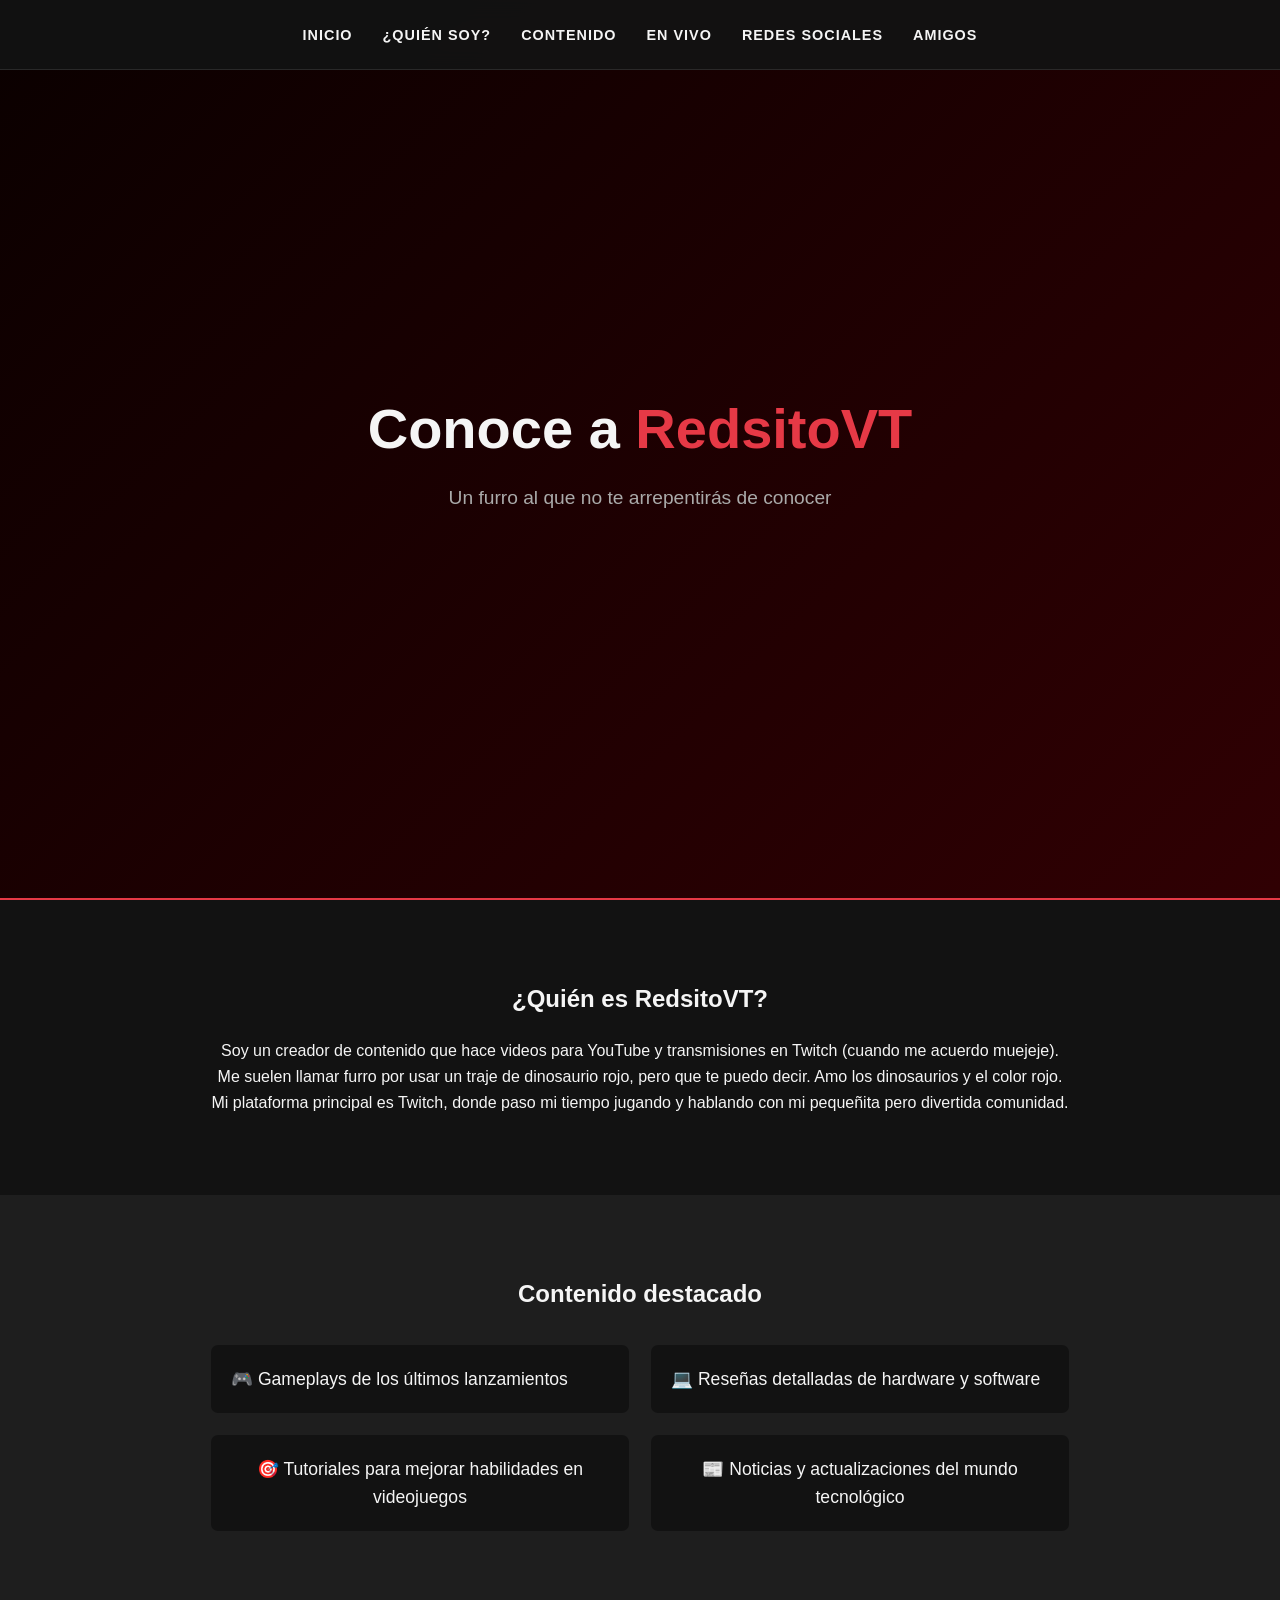
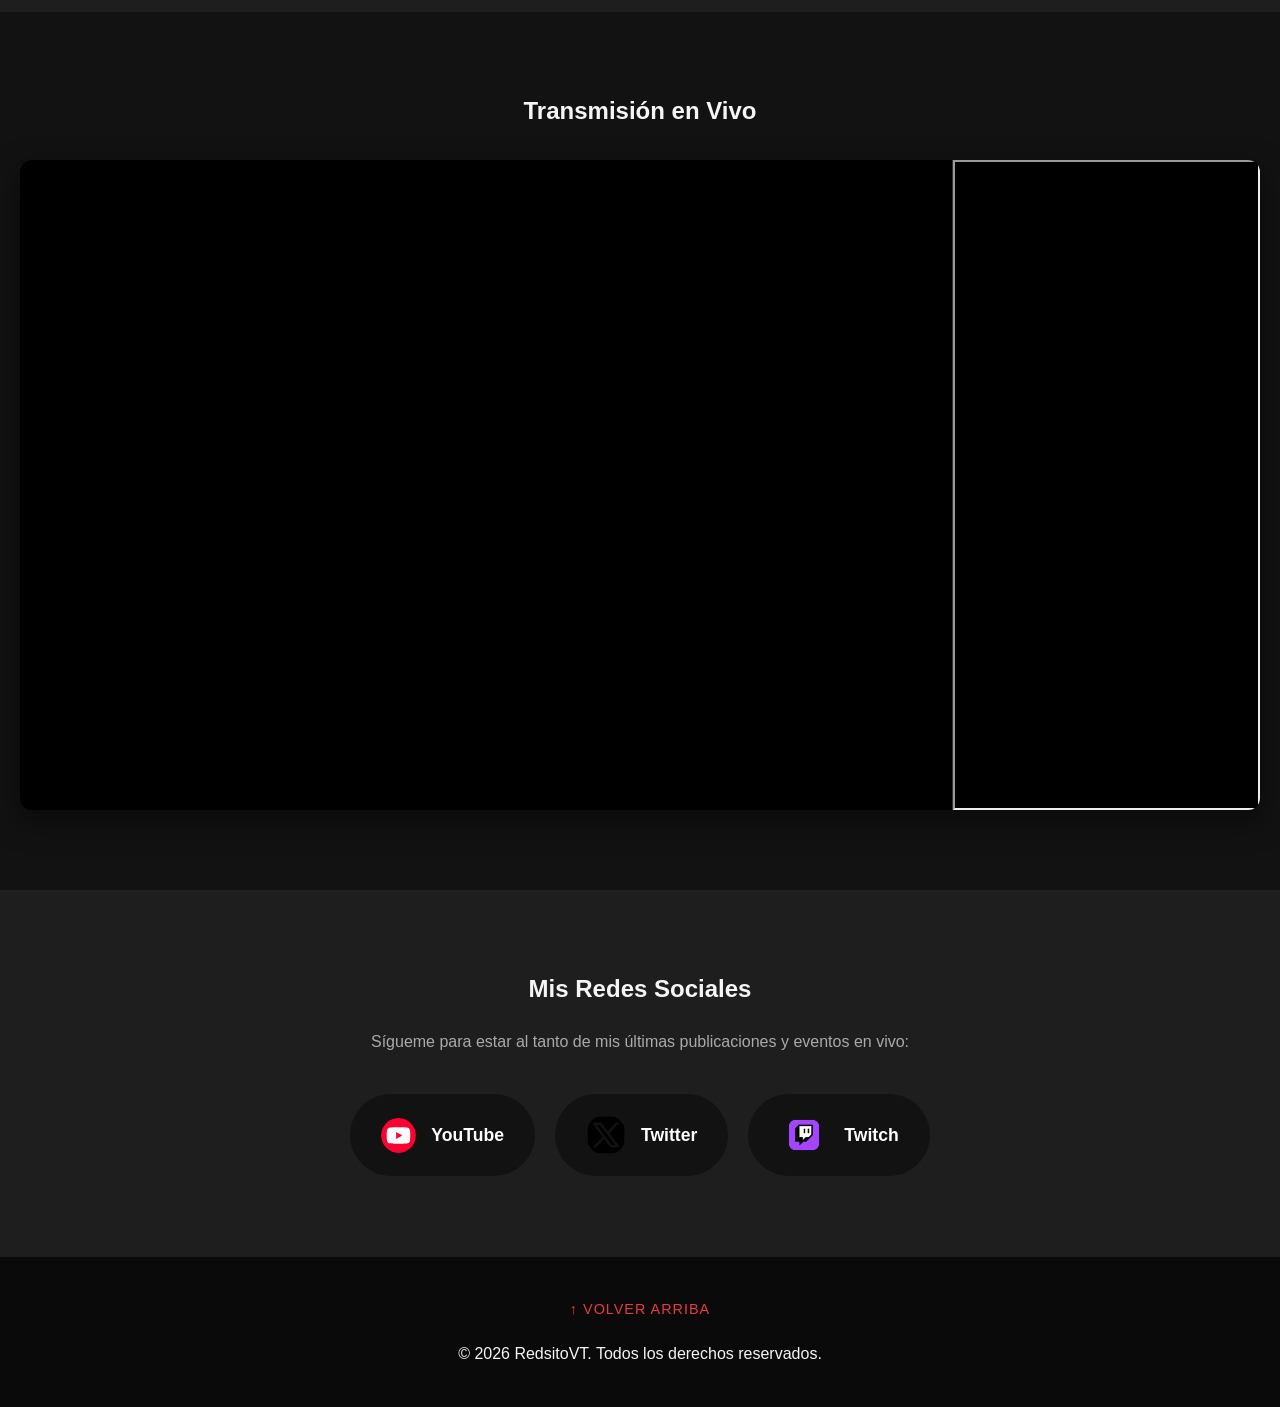
==== index.html @ fd1d737a "Add files via upload" ====
<!DOCTYPE html>
<html lang="es">
<head>
    <meta charset="UTF-8">
    <meta name="viewport" content="width=device-width, initial-scale=1">
    <link rel="icon" href="assets/logo.png" type="image/png">
    <link rel="shortcut icon" href="assets/logo.png" type="image/png">
    <title>RedsitoVT</title>
    <link rel="stylesheet" href="styles/styles.css">
</head>
<body>

    <div id="hover-zone"></div>

    <nav id="navbar">
        <ul>
            <li><a href="#home">Inicio</a></li>
            <li><a href="#main-info">¿Quién soy?</a></li>
            <li><a href="#info">Contenido</a></li>
            <li><a href="#twitch-live">En Vivo</a></li>
            <li><a href="#rrss">Redes Sociales</a></li>
            <li><a href="friends.html">Amigos</a></li>
        </ul>
    </nav>

    <header id="home" class="hero">
        <h1>Conoce a <span>RedsitoVT</span></h1>
        <p>Un furro al que no te arrepentirás de conocer</p>
    </header>

    <main>
        <section id="main-info" class="container">
            <h2>¿Quién es RedsitoVT?</h2>
            <p>Soy un creador de contenido que hace videos para YouTube y transmisiones en Twitch (cuando me acuerdo muejeje).</p>
            <p>Me suelen llamar furro por usar un traje de dinosaurio rojo, pero que te puedo decir. Amo los dinosaurios y el color rojo.</p>
            <p>Mi plataforma principal es Twitch, donde paso mi tiempo jugando y hablando con mi pequeñita pero divertida comunidad.</p>
        </section>

        <section id="info" class="container dark-bg">
            <h2>Contenido destacado</h2>
            <ul class="features-list">
                <li>🎮 Gameplays de los últimos lanzamientos</li>
                <li>💻 Reseñas detalladas de hardware y software</li>
                <li>🎯 Tutoriales para mejorar habilidades en videojuegos</li>
                <li>📰 Noticias y actualizaciones del mundo tecnológico</li>
            </ul>
        </section>

        <section id="twitch-live" class="container">
            <h2>Transmisión en Vivo</h2>
            <div class="twitch-wrapper">
                <div class="video-container">
                    <iframe
                        src="https://player.twitch.tv/?channel=redsitovt&parent=redsitocum.github.io"
                        frameborder="0"
                        allowfullscreen="true"
                        scrolling="no"
                        height="100%"
                        width="100%">
                    </iframe>
                </div>
                
                <div class="chat-container">
                    <iframe 
                        src="https://www.twitch.tv/embed/redsitovt/chat?parent=redsitocum.github.io&darkpopout"
                        height="100%"
                        width="100%">
                    </iframe>
                </div>
            </div>
        </section>

        <section id="rrss" class="container dark-bg">
            <h2>Mis Redes Sociales</h2>
            <p class="subtitle">Sígueme para estar al tanto de mis últimas publicaciones y eventos en vivo:</p>
            
            <div class="social-grid">
                <a target="_blank" href="https://www.youtube.com/@RedsitoVT" class="social-card youtube">
                    <img src="assets/yt_round_icon.svg" alt="YouTube" width="35" height="35">
                    <span>YouTube</span>
                </a>
                <a target="_blank" href="https://twitter.com/Redsitoo_" class="social-card twitter">
                    <img src="assets/x_logo.svg" alt="Twitter" width="40" height="40">
                    <span>Twitter</span>
                </a>
                <a target="_blank" href="https://www.twitch.tv/RedsitoVT" class="social-card twitch">
                    <img src="assets/twitch_logo.png" alt="Twitch" width="50" height="50">
                    <span>Twitch</span>
                </a>
            </div>
        </section>
    </main>

    <footer>
        <a href="#home" class="back-to-top">↑ Volver arriba</a>
        <p>© 2026 RedsitoVT. Todos los derechos reservados.</p>
    </footer>

    <script>
        const navbar = document.getElementById('navbar');
        
        // Detectar cuando haces scroll hacia abajo o arriba
        window.addEventListener('scroll', () => {
            if (window.scrollY === 0) {
                navbar.style.top = '0'; // Mostrar si estás arriba del todo
            } else {
                navbar.style.top = '-80px'; // Ocultar al bajar
            }
        });

        // Detectar el movimiento del cursor
        window.addEventListener('mousemove', (e) => {
            if (e.clientY <= 90) {
                navbar.style.top = '0'; // Mostrar si el cursor sube
            } else {
                if (window.scrollY > 0) {
                    navbar.style.top = '-80px'; // Ocultar si el cursor baja (y no estás arriba)
                }
            }
        });
    </script>
</body>
</html>
---- styles/styles.css ----
/* --- Variables de Color --- */
:root {
    --bg-color: #121212;
    --bg-secondary: #1e1e1e;
    --text-color: #f5f5f5;
    --text-muted: #aaaaaa;
    --accent-red: #e63946;
    --accent-twitch: #9146FF;
    --accent-twitter: #1DA1F2;
    --accent-youtube: #FF0000;
}

/* --- Estilos Generales --- */
* {
    margin: 0;
    padding: 0;
    box-sizing: border-box;
}

body {
    font-family: 'Segoe UI', Roboto, Helvetica, Arial, sans-serif;
    background-color: var(--bg-color);
    color: var(--text-color);
    line-height: 1.6;
    scroll-behavior: smooth; 
}

h1, h2, h3 {
    margin-bottom: 20px;
    font-weight: 700;
}

a {
    text-decoration: none;
    color: var(--accent-red);
    transition: color 0.3s;
}

a:hover {
    color: #ff5c6a;
}

/* --- Barra de Navegación (Auto-hide) --- */
#hover-zone {
    position: fixed;
    top: 0;
    left: 0;
    width: 100%;
    height: 50px;
    z-index: 999;
}

#navbar {
    position: fixed;
    top: 0; 
    left: 0;
    width: 100%;
    height: 70px;
    background-color: rgba(18, 18, 18, 0.95);
    backdrop-filter: blur(10px);
    display: flex;
    justify-content: center;
    align-items: center;
    transition: top 0.4s cubic-bezier(0.25, 0.8, 0.25, 1);
    z-index: 1000;
    border-bottom: 1px solid rgba(255, 255, 255, 0.1);
}

#navbar ul {
    list-style: none;
    display: flex;
    gap: 30px;
    /* Animación de entrada para el menú */
    opacity: 0;
    animation: fadeInUp 0.8s ease-out 0.6s forwards;
}

#navbar a {
    color: var(--text-color);
    font-weight: 600;
    text-transform: uppercase;
    font-size: 0.9rem;
    letter-spacing: 1px;
}

#navbar a:hover {
    color: var(--accent-red);
}

/* --- Secciones y Contenedores --- */
.container {
    padding: 80px 20px;
    max-width: 900px;
    margin: 0 auto;
    text-align: center;
}

.dark-bg {
    background-color: var(--bg-secondary);
    box-shadow: 0 0 0 100vmax var(--bg-secondary);
    clip-path: inset(0 -100vmax);
}

/* --- Hero (Inicio) --- */
.hero {
    height: 100vh;
    display: flex;
    flex-direction: column;
    justify-content: center;
    align-items: center;
    text-align: center;
    
    background: linear-gradient(135deg, #0a0000, #3d0004, #1a0000, #5c0006);
    background-size: 400% 400%; 
    animation: fuegoAnimado 12s ease infinite; 
    
    border-bottom: 2px solid var(--accent-red);
}

@keyframes fuegoAnimado {
    0% { background-position: 0% 50%; }
    50% { background-position: 100% 50%; }
    100% { background-position: 0% 50%; }
}

.hero h1 {
    font-size: 3.5rem;
    margin-bottom: 10px;
    /* Animación de entrada para el título */
    animation: fadeInUp 1s ease-out forwards;
}

.hero h1 span {
    color: var(--accent-red);
    display: inline-block;
    text-shadow: none; 
    transition: transform 0.3s ease, text-shadow 0.3s ease, color 0.3s ease;
}

.hero h1 span:hover {
    transform: scale(1.08) translateY(-3px);
    color: #ff5c6a;
    text-shadow: 0 0 15px rgba(255, 92, 106, 0.8), 
                 0 0 30px rgba(255, 92, 106, 0.6), 
                 0 0 45px rgba(255, 92, 106, 0.4);
    cursor: default;
}

.hero p {
    font-size: 1.2rem;
    color: var(--text-muted);
    /* Animación de entrada para el subtítulo */
    opacity: 0; 
    animation: fadeInUp 1s ease-out 0.3s forwards;
}

/* --- Contenido Destacado (Lista) --- */
.features-list {
    list-style: none;
    display: grid;
    grid-template-columns: repeat(auto-fit, minmax(300px, 1fr));
    gap: 20px;
    margin-top: 30px;
}

.features-list li {
    background-color: var(--bg-color);
    padding: 20px;
    border-radius: 8px;
    border: 1px solid rgba(255,255,255,0.05);
    font-size: 1.1rem;
    display: flex;
    align-items: center;
    gap: 10px;
}

/* --- Twitch Embed (Video + Chat) --- */
.twitch-wrapper {
    display: flex;
    flex-direction: row;
    gap: 10px;
    width: 100%;
    height: 650px; 
    margin-top: 30px;
    background-color: #000;
    border-radius: 12px;
    overflow: hidden;
    box-shadow: 0 10px 30px rgba(0,0,0,0.5);
}

.video-container {
    flex: 3; 
    height: 100%;
    position: relative;
}

.video-container iframe {
    position: absolute;
    top: 0;
    left: 0;
    width: 100%;
    height: 100%;
}

.chat-container {
    flex: 1; 
    height: 100%;
    border-left: 1px solid #333;
}

@media (max-width: 768px) {
    .twitch-wrapper {
        flex-direction: column;
        height: 800px; 
    }
    
    .video-container {
        flex: none;
        height: 300px; 
    }
    
    .chat-container {
        flex: 1;
        border-left: none;
        border-top: 1px solid #333;
    }
}

/* --- Redes Sociales (Grid) --- */
.subtitle {
    color: var(--text-muted);
    margin-bottom: 40px;
}

.social-grid {
    display: flex;
    justify-content: center;
    gap: 20px;
    flex-wrap: wrap;
}

.social-card {
    display: flex;
    align-items: center;
    gap: 15px;
    background-color: var(--bg-color);
    padding: 15px 30px;
    border-radius: 50px;
    font-weight: bold;
    font-size: 1.1rem;
    color: white;
    transition: transform 0.2s, box-shadow 0.2s;
    border: 1px solid transparent;
}

.social-card img {
    border-radius: 50%;
    object-fit: contain; 
}

.social-card:hover {
    transform: translateY(-5px);
}

.youtube:hover {
    border-color: var(--accent-youtube);
    box-shadow: 0 5px 20px rgba(255, 0, 0, 0.2);
}

.twitter:hover {
    border-color: var(--accent-twitter);
    box-shadow: 0 5px 20px rgba(29, 161, 242, 0.2);
}

.twitch:hover {
    border-color: var(--accent-twitch);
    box-shadow: 0 5px 20px rgba(145, 70, 255, 0.2);
}

/* --- Footer --- */
footer {
    text-align: center;
    padding: 40px 20px;
    background-color: #0a0a0a;
}

.back-to-top {
    display: inline-block;
    margin-bottom: 20px;
    font-size: 0.9rem;
    text-transform: uppercase;
    letter-spacing: 1px;
}

/* --- Ajuste de tamaño exclusivo para la sección de Twitch --- */
#twitch-live {
    max-width: 1300px; 
}

/* --- Animación de Aparición Gradual --- */
@keyframes fadeInUp {
    from {
        opacity: 0;
        transform: translateY(20px); 
    }
    to {
        opacity: 1;
        transform: translateY(0); 
    }
}
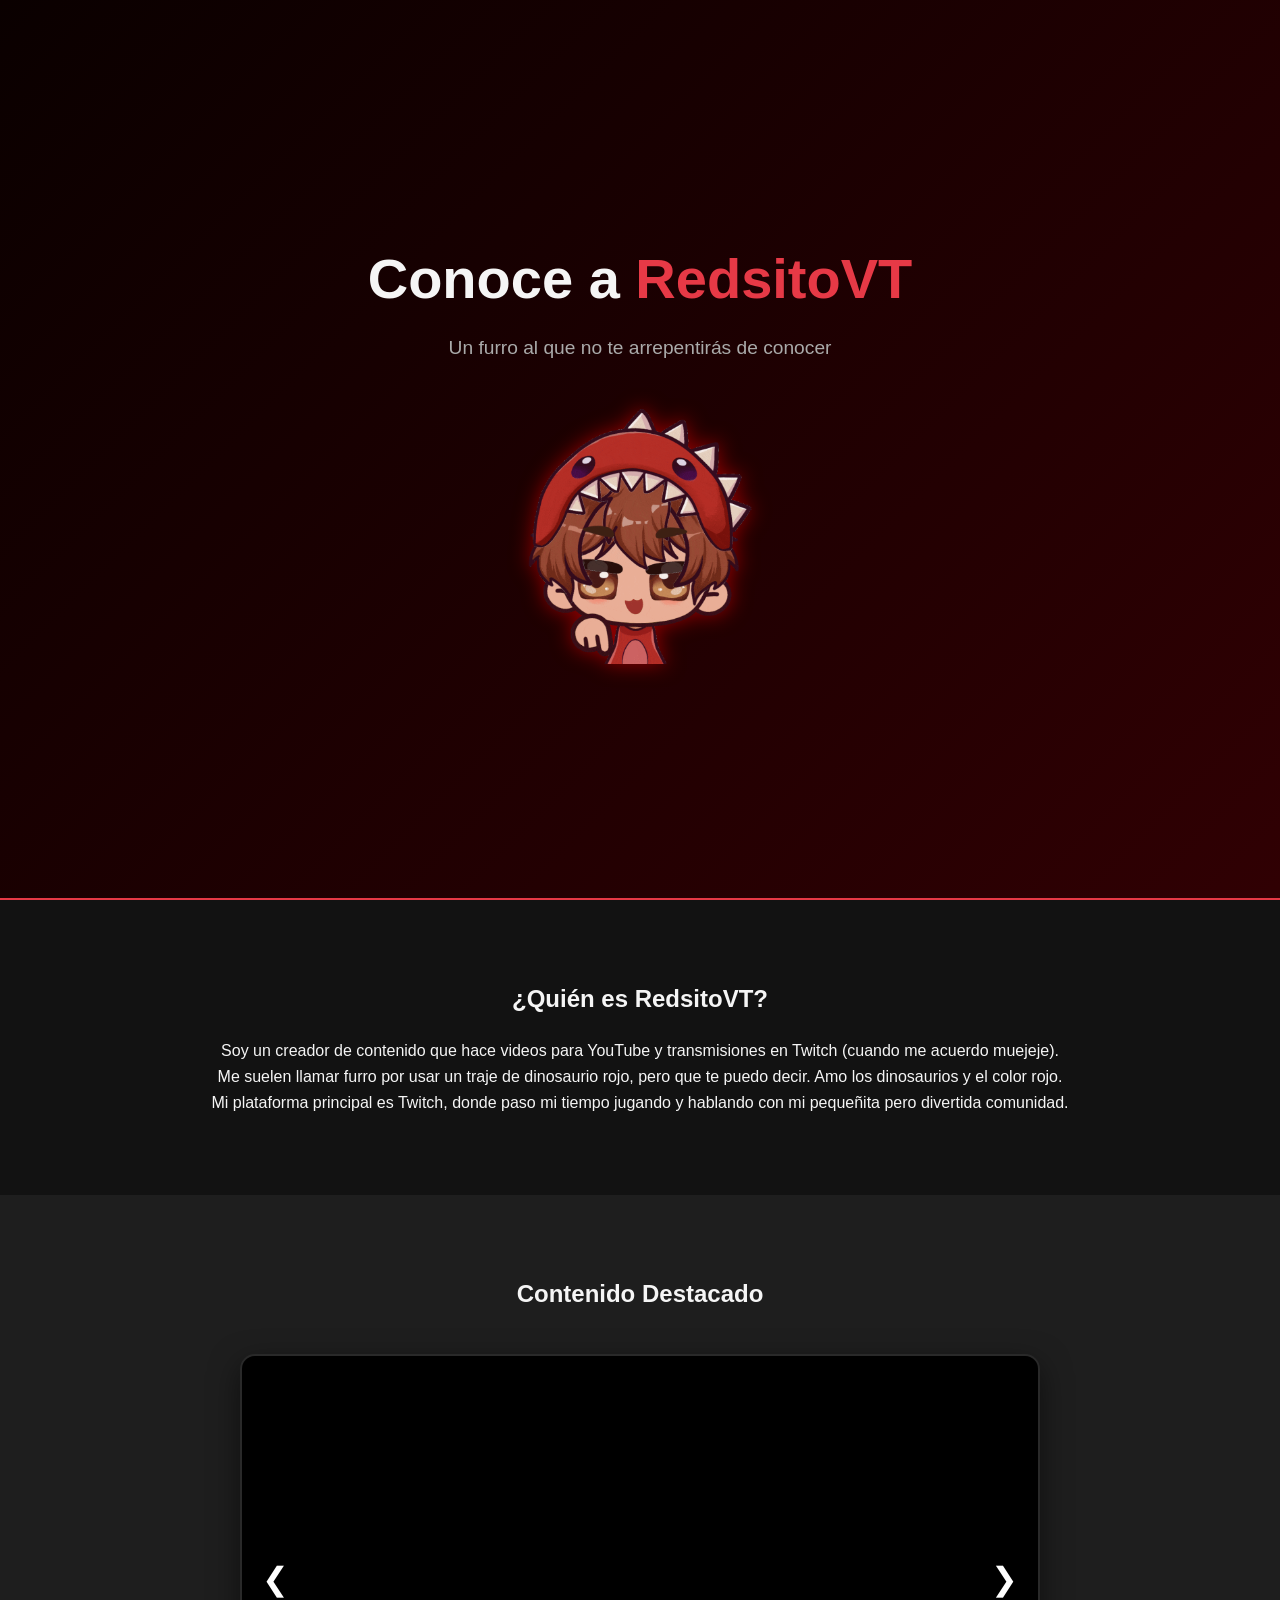
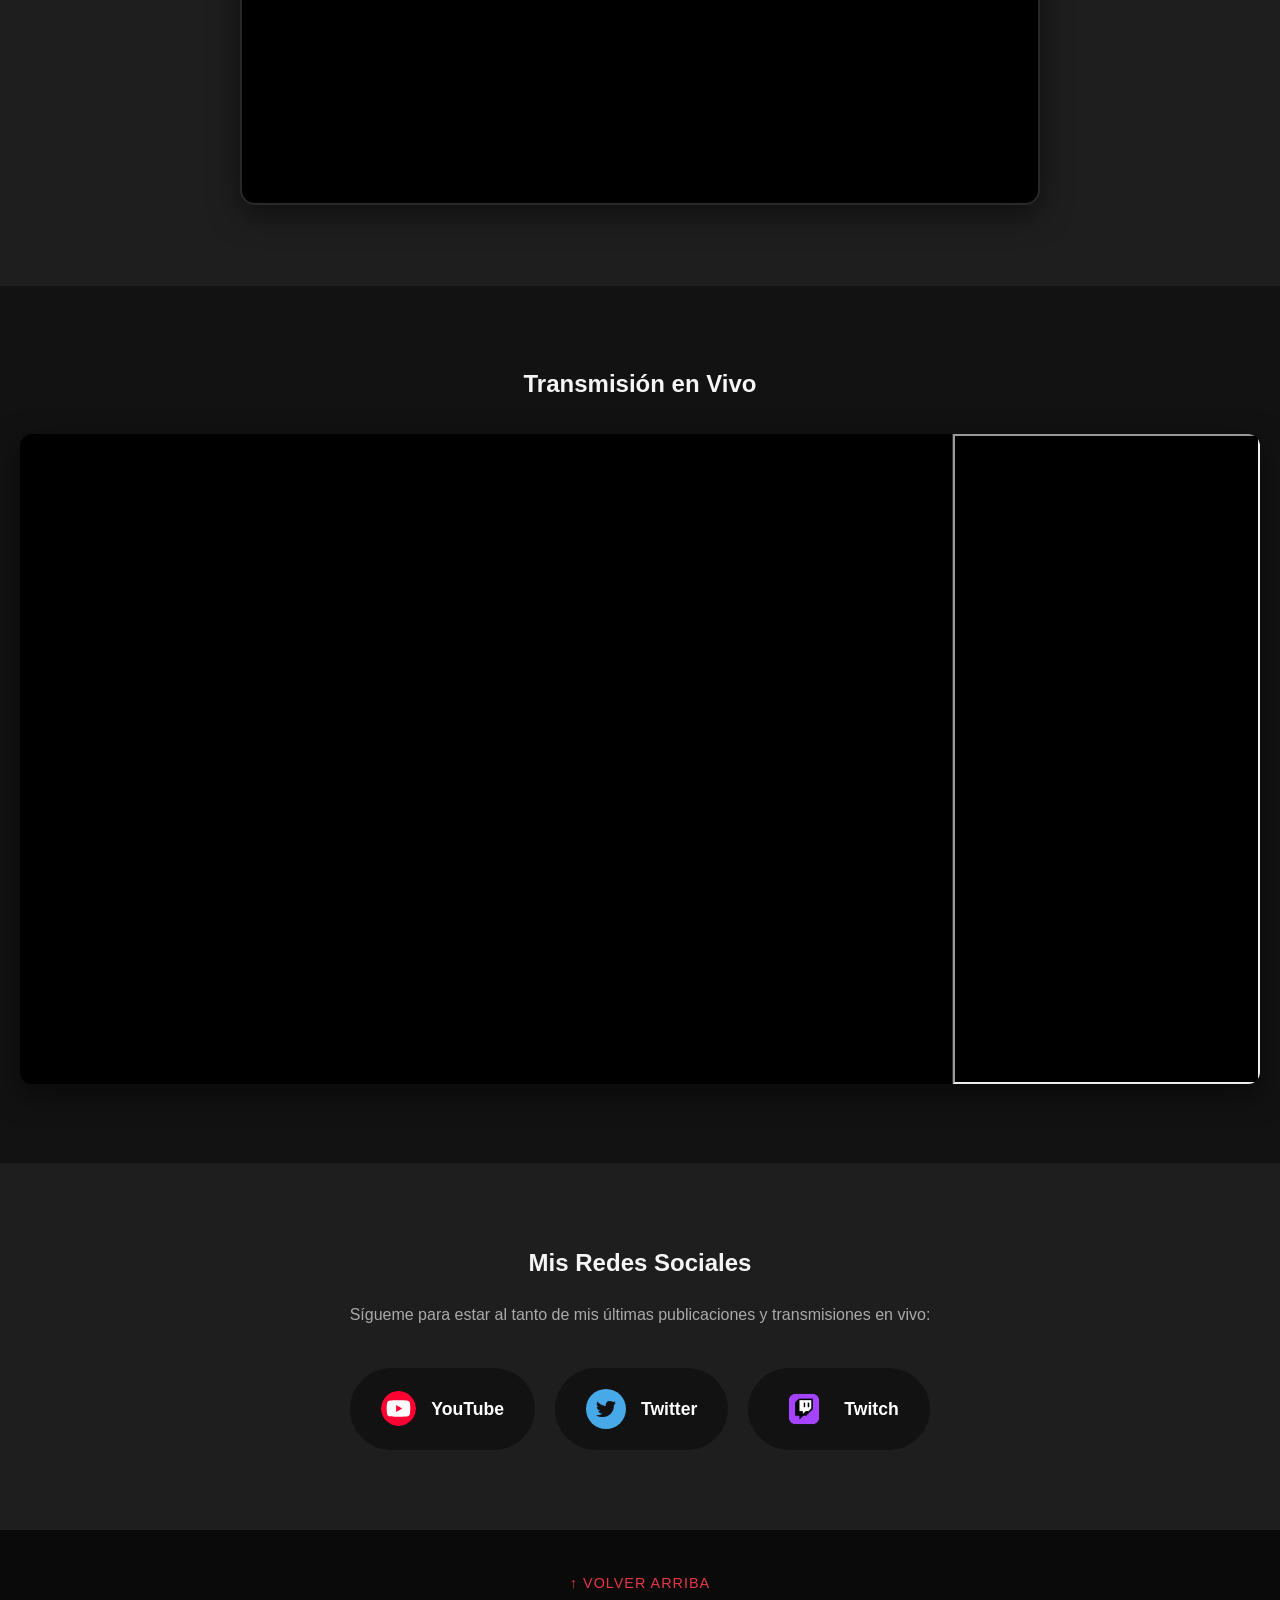
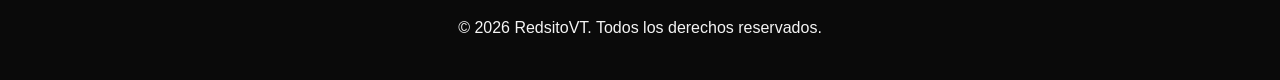
==== commit df6ef0e0: "File update New features for featured content Mobile optimizations Visual improvements :D" ====
--- a/index.html
+++ b/index.html
@@ -13,7 +13,13 @@
     <div id="hover-zone"></div>
 
     <nav id="navbar">
-        <ul>
+        <div class="menu-toggle" id="mobile-menu">
+            <span class="bar"></span>
+            <span class="bar"></span>
+            <span class="bar"></span>
+        </div>
+        
+        <ul id="nav-list">
             <li><a href="#home">Inicio</a></li>
             <li><a href="#main-info">¿Quién soy?</a></li>
             <li><a href="#info">Contenido</a></li>
@@ -23,10 +29,11 @@
         </ul>
     </nav>
 
-    <header id="home" class="hero">
-        <h1>Conoce a <span>RedsitoVT</span></h1>
-        <p>Un furro al que no te arrepentirás de conocer</p>
-    </header>
+        <header id="home" class="hero">
+            <h1>Conoce a <span>RedsitoVT</span></h1>
+            <p>Un furro al que no te arrepentirás de conocer</p>
+            <img src="assets/gifs/point.gif" alt="Redsito apuntando" class="hero-gif">
+        </header>
 
     <main>
         <section id="main-info" class="container">
@@ -37,13 +44,40 @@
         </section>
 
         <section id="info" class="container dark-bg">
-            <h2>Contenido destacado</h2>
-            <ul class="features-list">
-                <li>🎮 Gameplays de los últimos lanzamientos</li>
-                <li>💻 Reseñas detalladas de hardware y software</li>
-                <li>🎯 Tutoriales para mejorar habilidades en videojuegos</li>
-                <li>📰 Noticias y actualizaciones del mundo tecnológico</li>
-            </ul>
+            <h2>Contenido Destacado</h2>
+            
+            <div class="slider-container">
+                <div class="slider-wrapper" id="slider-wrapper">
+                    
+                    <div class="slide">
+                        <div class="video-responsive">
+                            <iframe 
+                                src="https://www.youtube.com/embed/eTCRbX870ks?si=nshpr6THcg6N7Ueg&amp" 
+                                title="YouTube video player" 
+                                frameborder="0" 
+                                allow="accelerometer; autoplay; clipboard-write; encrypted-media; gyroscope; picture-in-picture; web-share" 
+                                allowfullscreen loading="lazy">
+                            </iframe>
+                        </div>
+                    </div>
+
+                    <div class="slide">
+                        <div class="video-responsive">
+                            <iframe 
+                                src="https://www.youtube.com/embed/lk-QDHTgvAA?si=2K_L40CB_Q0vxAA_" 
+                                title="YouTube video player" 
+                                frameborder="0" 
+                                allow="accelerometer; autoplay; clipboard-write; encrypted-media; gyroscope; picture-in-picture; web-share" 
+                                allowfullscreen loading="lazy">
+                            </iframe>
+                        </div>
+                    </div>
+
+                </div>
+
+                <button class="slider-btn prev" id="prev-btn">&#10094;</button>
+                <button class="slider-btn next" id="next-btn">&#10095;</button>
+            </div>
         </section>
 
         <section id="twitch-live" class="container">
@@ -56,7 +90,8 @@
                         allowfullscreen="true"
                         scrolling="no"
                         height="100%"
-                        width="100%">
+                        width="100%"
+                        loading="lazy">
                     </iframe>
                 </div>
                 
@@ -64,7 +99,8 @@
                     <iframe 
                         src="https://www.twitch.tv/embed/redsitovt/chat?parent=redsitocum.github.io&darkpopout"
                         height="100%"
-                        width="100%">
+                        width="100%"
+                        loading="lazy">
                     </iframe>
                 </div>
             </div>
@@ -72,19 +108,19 @@
 
         <section id="rrss" class="container dark-bg">
             <h2>Mis Redes Sociales</h2>
-            <p class="subtitle">Sígueme para estar al tanto de mis últimas publicaciones y eventos en vivo:</p>
+            <p class="subtitle">Sígueme para estar al tanto de mis últimas publicaciones y transmisiones en vivo:</p>
             
             <div class="social-grid">
                 <a target="_blank" href="https://www.youtube.com/@RedsitoVT" class="social-card youtube">
-                    <img src="assets/yt_round_icon.svg" alt="YouTube" width="35" height="35">
+                    <img src="assets/yt_round_icon.svg" alt="YouTube" width="35" height="35" loading="lazy">
                     <span>YouTube</span>
                 </a>
                 <a target="_blank" href="https://twitter.com/Redsitoo_" class="social-card twitter">
-                    <img src="assets/x_logo.svg" alt="Twitter" width="40" height="40">
+                    <img src="assets/twitter_icon.png" alt="Twitter" width="40" height="40" loading="lazy">
                     <span>Twitter</span>
                 </a>
                 <a target="_blank" href="https://www.twitch.tv/RedsitoVT" class="social-card twitch">
-                    <img src="assets/twitch_logo.png" alt="Twitch" width="50" height="50">
+                    <img src="assets/twitch_logo.png" alt="Twitch" width="50" height="50" loading="lazy">
                     <span>Twitch</span>
                 </a>
             </div>
@@ -98,25 +134,69 @@
 
     <script>
         const navbar = document.getElementById('navbar');
-        
-        // Detectar cuando haces scroll hacia abajo o arriba
+        const mobileMenu = document.getElementById('mobile-menu');
+        const navList = document.getElementById('nav-list');
+        const navLinks = navList.querySelectorAll('a');
+
+        mobileMenu.addEventListener('click', () => {
+            mobileMenu.classList.toggle('is-active');
+            navList.classList.toggle('active');
+        });
+
+        navLinks.forEach(link => {
+            link.addEventListener('click', () => {
+                mobileMenu.classList.remove('is-active');
+                navList.classList.remove('active');
+            });
+        });
+
         window.addEventListener('scroll', () => {
-            if (window.scrollY === 0) {
-                navbar.style.top = '0'; // Mostrar si estás arriba del todo
-            } else {
-                navbar.style.top = '-80px'; // Ocultar al bajar
-            }
-        });
-
-        // Detectar el movimiento del cursor
-        window.addEventListener('mousemove', (e) => {
-            if (e.clientY <= 90) {
-                navbar.style.top = '0'; // Mostrar si el cursor sube
-            } else {
-                if (window.scrollY > 0) {
-                    navbar.style.top = '-80px'; // Ocultar si el cursor baja (y no estás arriba)
+            if (window.innerWidth > 768) {
+                if (window.scrollY === 0) {
+                    navbar.style.top = '0';
+                } else {
+                    navbar.style.top = '-80px';
                 }
             }
+        });
+
+        window.addEventListener('mousemove', (e) => {
+            if (window.innerWidth > 768) {
+                if (e.clientY <= 90) {
+                    navbar.style.top = '0';
+                } else {
+                    if (window.scrollY > 0) {
+                        navbar.style.top = '-80px';
+                    }
+                }
+            }
+        });
+
+        // Slider
+        const wrapper = document.getElementById('slider-wrapper');
+        const slides = document.querySelectorAll('.slide');
+        const prevBtn = document.getElementById('prev-btn');
+        const nextBtn = document.getElementById('next-btn');
+
+        let currentIndex = 0;
+        const totalSlides = slides.length;
+
+        function updateSlider() {
+            //desplazar el wrapper horizontalmente según el índice actual
+            const percentage = -currentIndex * 100;
+            wrapper.style.transform = `translateX(${percentage}%)`;
+        }
+
+        nextBtn.addEventListener('click', () => {
+            //avanzar o volver al inicio si es el último
+            currentIndex = (currentIndex + 1) % totalSlides;
+            updateSlider();
+        });
+
+        prevBtn.addEventListener('click', () => {
+            //retroceder o ir al final si es el primero
+            currentIndex = (currentIndex - 1 + totalSlides) % totalSlides;
+            updateSlider();
         });
     </script>
 </body>
--- a/styles/styles.css
+++ b/styles/styles.css
@@ -1,4 +1,3 @@
-/* --- Variables de Color --- */
 :root {
     --bg-color: #121212;
     --bg-secondary: #1e1e1e;
@@ -10,11 +9,14 @@
     --accent-youtube: #FF0000;
 }
 
-/* --- Estilos Generales --- */
 * {
     margin: 0;
     padding: 0;
     box-sizing: border-box;
+}
+
+html {
+    scroll-behavior: smooth; 
 }
 
 body {
@@ -22,7 +24,6 @@
     background-color: var(--bg-color);
     color: var(--text-color);
     line-height: 1.6;
-    scroll-behavior: smooth; 
 }
 
 h1, h2, h3 {
@@ -40,7 +41,6 @@
     color: #ff5c6a;
 }
 
-/* --- Barra de Navegación (Auto-hide) --- */
 #hover-zone {
     position: fixed;
     top: 0;
@@ -70,7 +70,6 @@
     list-style: none;
     display: flex;
     gap: 30px;
-    /* Animación de entrada para el menú */
     opacity: 0;
     animation: fadeInUp 0.8s ease-out 0.6s forwards;
 }
@@ -87,7 +86,19 @@
     color: var(--accent-red);
 }
 
-/* --- Secciones y Contenedores --- */
+.menu-toggle {
+    display: none;
+}
+
+.bar {
+    display: block;
+    width: 25px;
+    height: 3px;
+    margin: 5px auto;
+    transition: all 0.3s ease-in-out;
+    background-color: white;
+}
+
 .container {
     padding: 80px 20px;
     max-width: 900px;
@@ -101,7 +112,7 @@
     clip-path: inset(0 -100vmax);
 }
 
-/* --- Hero (Inicio) --- */
+/* --- Hero y Estilos del GIF --- */
 .hero {
     height: 100vh;
     display: flex;
@@ -117,6 +128,14 @@
     border-bottom: 2px solid var(--accent-red);
 }
 
+.hero-gif {
+    max-width: 270px; 
+    height: auto;
+    margin-top: 30px;
+    filter: drop-shadow(0 0 10px rgba(255, 0, 0, 0.5));
+}
+
+
 @keyframes fuegoAnimado {
     0% { background-position: 0% 50%; }
     50% { background-position: 100% 50%; }
@@ -126,7 +145,6 @@
 .hero h1 {
     font-size: 3.5rem;
     margin-bottom: 10px;
-    /* Animación de entrada para el título */
     animation: fadeInUp 1s ease-out forwards;
 }
 
@@ -149,32 +167,85 @@
 .hero p {
     font-size: 1.2rem;
     color: var(--text-muted);
-    /* Animación de entrada para el subtítulo */
     opacity: 0; 
     animation: fadeInUp 1s ease-out 0.3s forwards;
 }
 
-/* --- Contenido Destacado (Lista) --- */
-.features-list {
-    list-style: none;
-    display: grid;
-    grid-template-columns: repeat(auto-fit, minmax(300px, 1fr));
-    gap: 20px;
-    margin-top: 30px;
-}
-
-.features-list li {
-    background-color: var(--bg-color);
-    padding: 20px;
-    border-radius: 8px;
-    border: 1px solid rgba(255,255,255,0.05);
-    font-size: 1.1rem;
-    display: flex;
-    align-items: center;
-    gap: 10px;
-}
-
-/* --- Twitch Embed (Video + Chat) --- */
+/*Estilos del Slider*/
+.slider-container {
+    position: relative;
+    max-width: 800px;
+    margin: 40px auto 0;
+    overflow: hidden;
+    border-radius: 15px;
+    border: 2px solid rgba(255, 255, 255, 0.05);
+    box-shadow: 0 10px 30px rgba(0,0,0,0.5);
+    transition: transform 0.3s ease, box-shadow 0.3s ease, border-color 0.3s ease;
+}
+
+.slider-container:hover {
+    transform: scale(1.03);
+    border-color: var(--accent-red);
+    box-shadow: 0 15px 40px rgba(230, 57, 70, 0.3);
+}
+
+.slider-wrapper {
+    display: flex;
+    width: 100%;
+    transition: transform 0.5s ease-out; /* Animación de deslizamiento */
+}
+
+.slide {
+    flex: 0 0 100%; /* Cada video ocupa el 100% del ancho del contenedor */
+    width: 100%;
+    background-color: #000;
+}
+
+/* Ingeniería para mantener proporción 16:9 de YouTube/Twitch */
+.video-responsive {
+    position: relative;
+    padding-bottom: 56.25%; /* 16:9 aspect ratio */
+    height: 0;
+    overflow: hidden;
+}
+
+.video-responsive iframe {
+    position: absolute;
+    top: 0;
+    left: 0;
+    width: 100%;
+    height: 100%;
+    border: 0;
+}
+
+/* Flechas de navegación */
+.slider-btn {
+    position: absolute;
+    top: 50%;
+    transform: translateY(-50%);
+    background-color: rgba(0, 0, 0, 0.6);
+    color: white;
+    border: none;
+    font-size: 2rem;
+    padding: 15px 10px;
+    cursor: pointer;
+    z-index: 10;
+    transition: background-color 0.3s, color 0.3s;
+    border-radius: 5px;
+}
+
+.slider-btn:hover {
+    background-color: var(--accent-red);
+}
+
+.slider-btn.prev {
+    left: 10px;
+}
+
+.slider-btn.next {
+    right: 10px;
+}
+
 .twitch-wrapper {
     display: flex;
     flex-direction: row;
@@ -208,25 +279,6 @@
     border-left: 1px solid #333;
 }
 
-@media (max-width: 768px) {
-    .twitch-wrapper {
-        flex-direction: column;
-        height: 800px; 
-    }
-    
-    .video-container {
-        flex: none;
-        height: 300px; 
-    }
-    
-    .chat-container {
-        flex: 1;
-        border-left: none;
-        border-top: 1px solid #333;
-    }
-}
-
-/* --- Redes Sociales (Grid) --- */
 .subtitle {
     color: var(--text-muted);
     margin-bottom: 40px;
@@ -266,18 +318,24 @@
     border-color: var(--accent-youtube);
     box-shadow: 0 5px 20px rgba(255, 0, 0, 0.2);
 }
+.social-card.youtube:hover span { color: var(--accent-youtube); }
 
 .twitter:hover {
     border-color: var(--accent-twitter);
     box-shadow: 0 5px 20px rgba(29, 161, 242, 0.2);
 }
+.social-card.twitter:hover span { color: var(--accent-twitter); }
 
 .twitch:hover {
     border-color: var(--accent-twitch);
     box-shadow: 0 5px 20px rgba(145, 70, 255, 0.2);
 }
-
-/* --- Footer --- */
+.social-card.twitch:hover span { color: var(--accent-twitch); }
+
+.social-card span {
+    transition: color 0.3s ease;
+}
+
 footer {
     text-align: center;
     padding: 40px 20px;
@@ -292,12 +350,10 @@
     letter-spacing: 1px;
 }
 
-/* --- Ajuste de tamaño exclusivo para la sección de Twitch --- */
 #twitch-live {
     max-width: 1300px; 
 }
 
-/* --- Animación de Aparición Gradual --- */
 @keyframes fadeInUp {
     from {
         opacity: 0;
@@ -307,4 +363,91 @@
         opacity: 1;
         transform: translateY(0); 
     }
+}
+
+/* ========================================================= */
+/* --- RESPONSIVE DESIGN (MÓVILES Y TABLETS) --- */
+/* ========================================================= */
+
+@media (max-width: 768px) {
+    /* Ajuste Hero y GIF en móvil */
+    .hero-gif {
+        max-width: 100px;
+    }
+    .hero h1 {
+        font-size: 2.5rem;
+    }
+
+    /* Ajustes para la sección de Twitch principal */
+    .twitch-wrapper {
+        flex-direction: column;
+        height: 800px; 
+    }
+    .video-container {
+        flex: none;
+        height: 300px; 
+    }
+    .chat-container {
+        flex: 1;
+        border-left: none;
+        border-top: 1px solid #333;
+    }
+
+    /* Ajustes para la barra de navegación en móviles */
+    #navbar {
+        justify-content: flex-end; 
+        padding-right: 25px;
+        top: 0 !important; 
+    }
+
+    .menu-toggle {
+        display: block;
+        cursor: pointer;
+        z-index: 1001; 
+    }
+
+    #hover-zone {
+        display: none;
+    }
+
+    #navbar ul {
+        position: fixed;
+        top: 0;
+        right: -100%; 
+        height: 100vh;
+        width: 250px;
+        flex-direction: column;
+        background-color: rgba(18, 18, 18, 0.98);
+        padding-top: 80px;
+        transition: right 0.4s ease;
+        border-left: 1px solid rgba(255, 255, 255, 0.1);
+        opacity: 1; 
+        animation: none;
+        gap: 0;
+    }
+
+    #navbar ul li {
+        text-align: center;
+        margin: 15px 0;
+    }
+
+    #navbar ul.active {
+        right: 0;
+    }
+
+    .menu-toggle.is-active .bar:nth-child(2) {
+        opacity: 0;
+    }
+    .menu-toggle.is-active .bar:nth-child(1) {
+        transform: translateY(8px) rotate(45deg);
+    }
+    .menu-toggle.is-active .bar:nth-child(3) {
+        transform: translateY(-8px) rotate(-45deg);
+    }
+
+    /* Ajuste flechas slider en móvil (más pequeñas) */
+    .slider-btn {
+        font-size: 1.5rem;
+        padding: 10px 5px;
+    }
 }
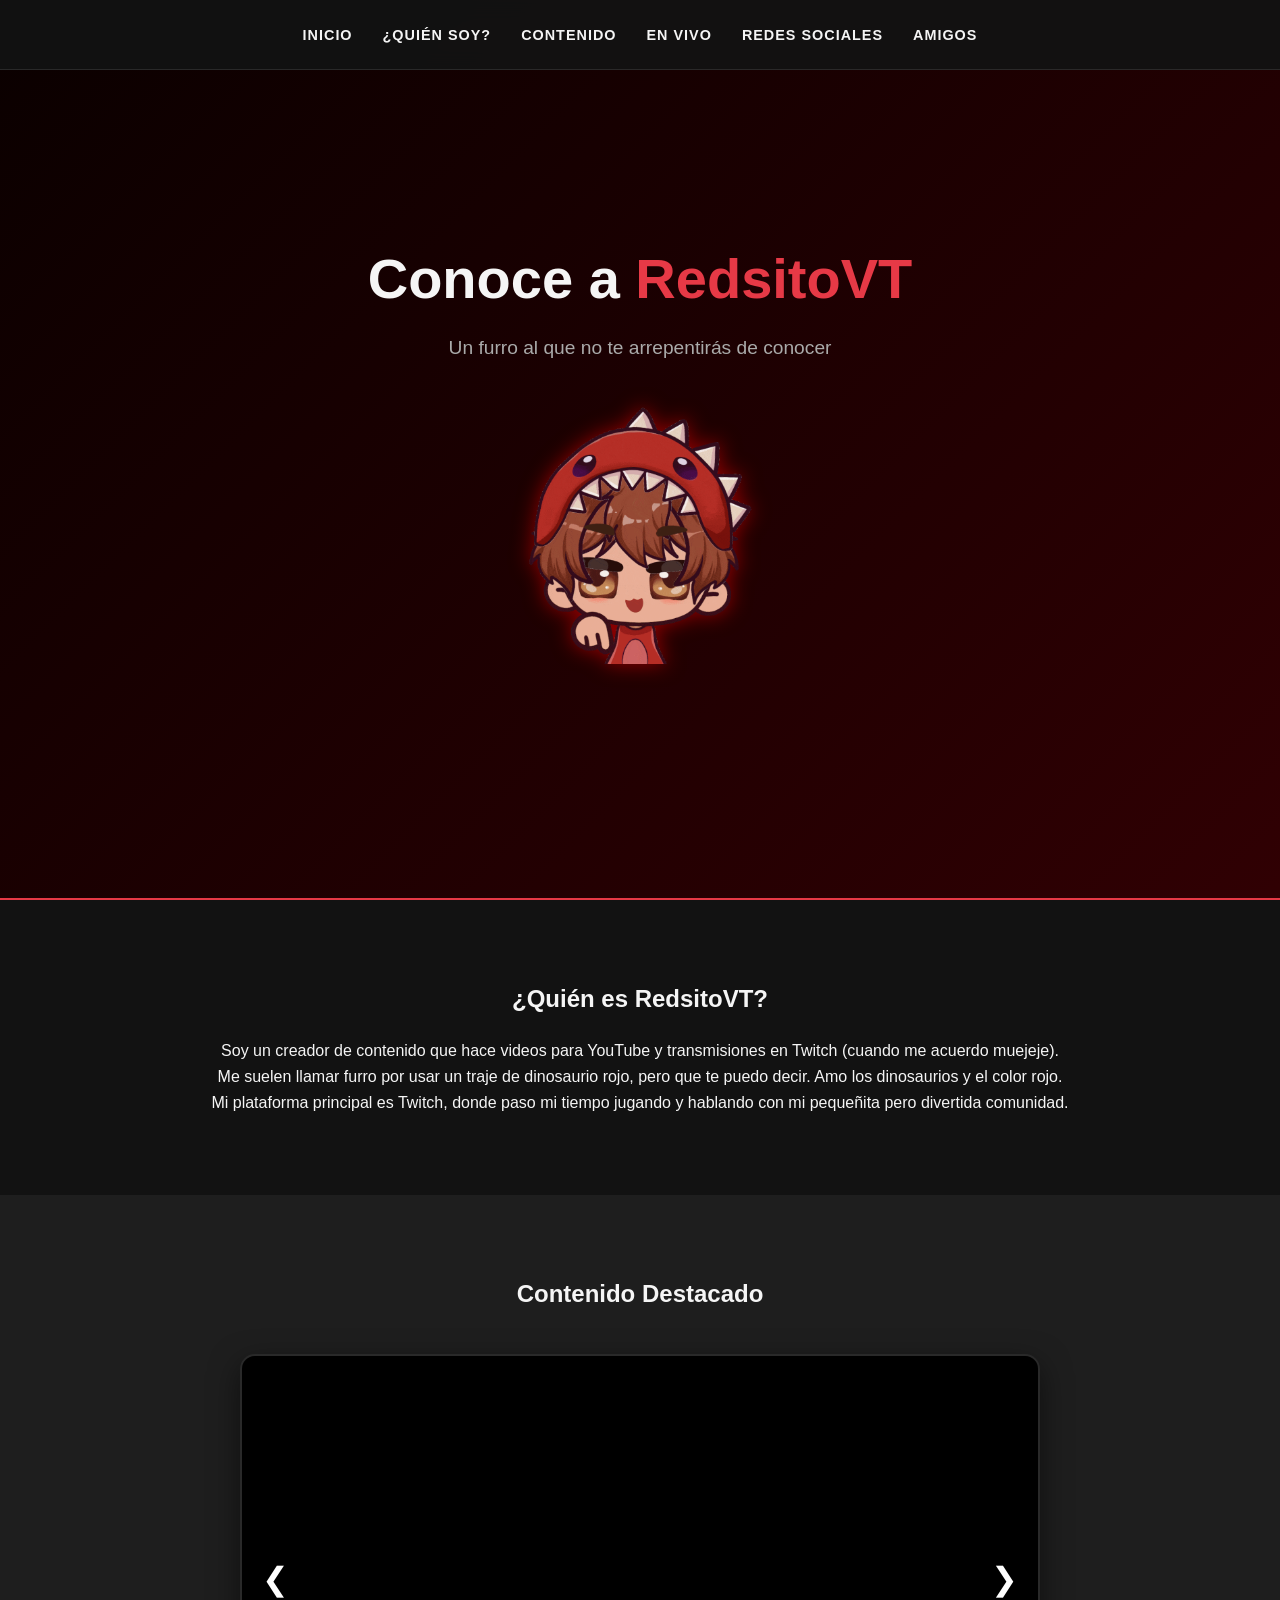
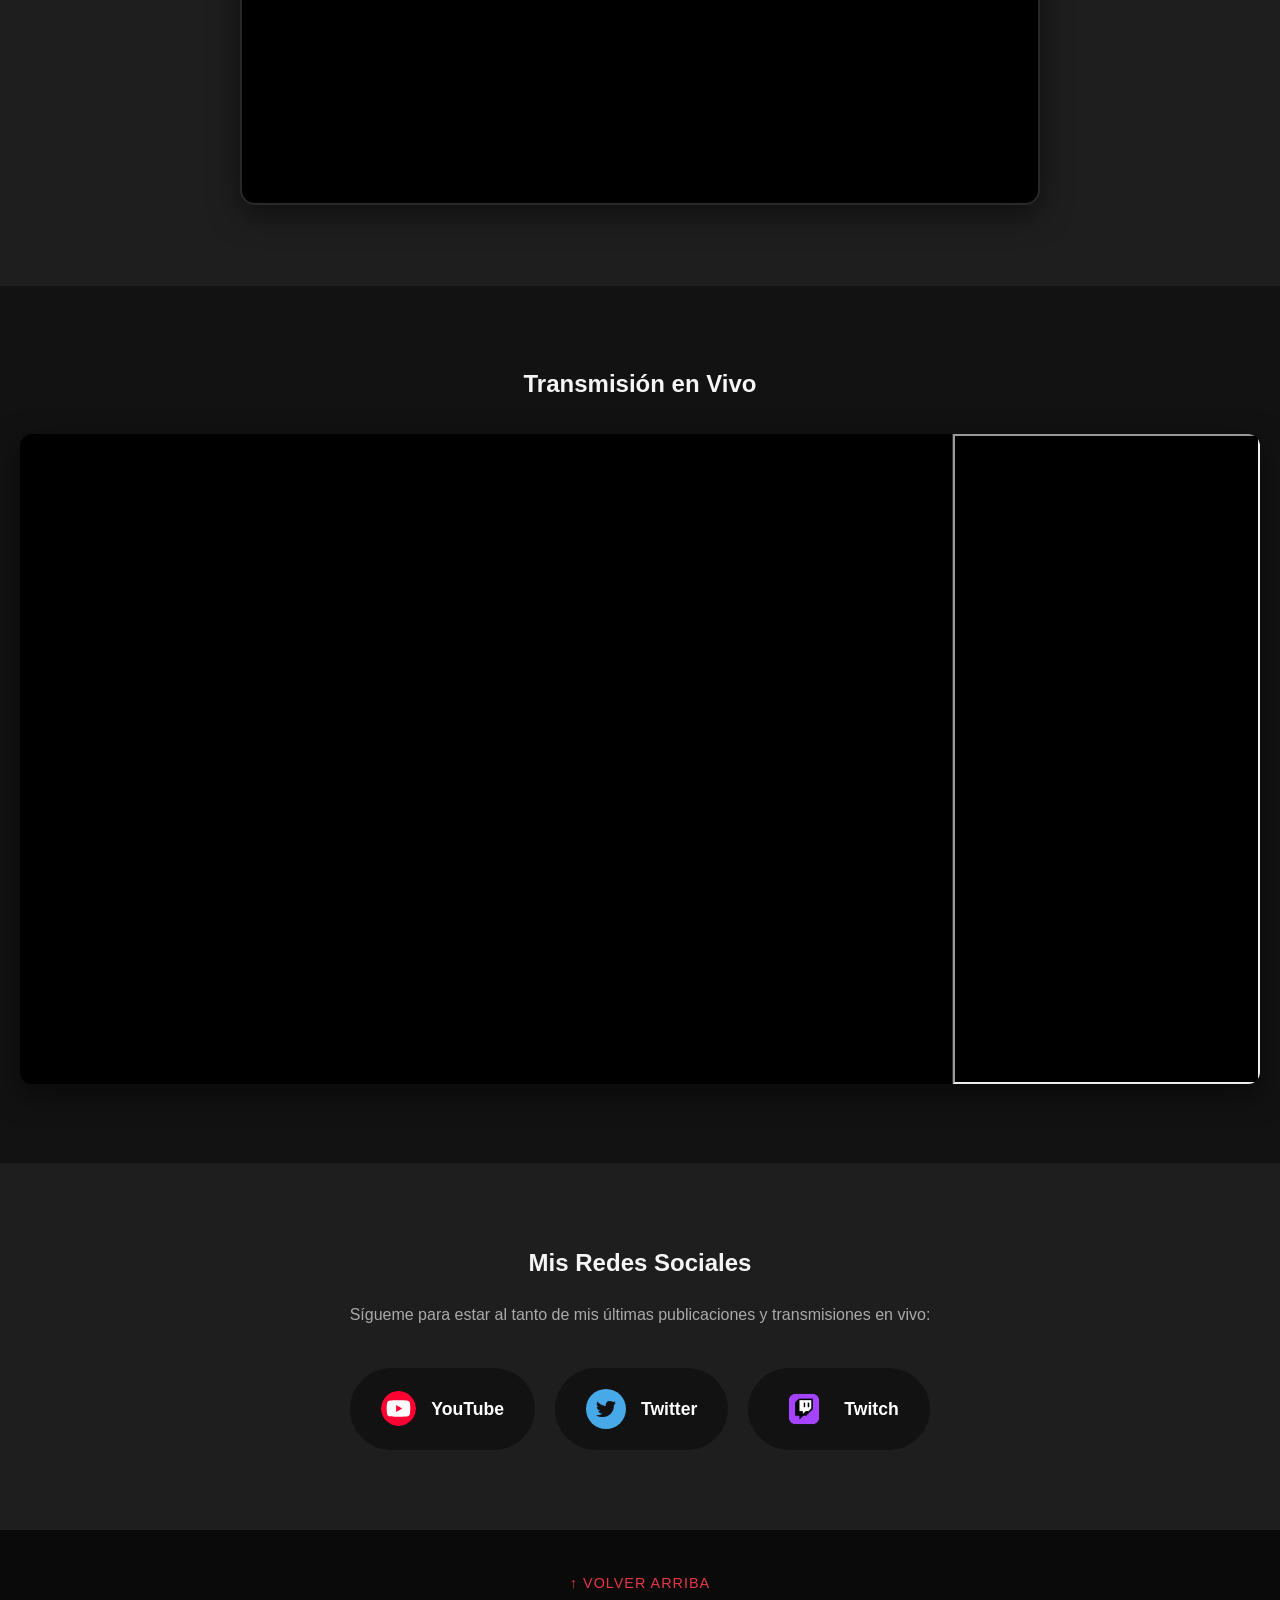
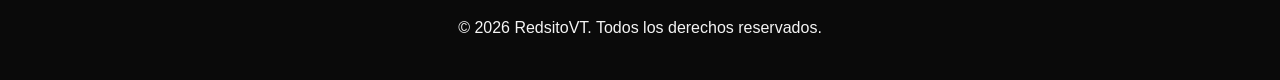
==== commit bae9b7b6: "Add files via upload" ====
--- a/index.html
+++ b/index.html
@@ -52,7 +52,7 @@
                     <div class="slide">
                         <div class="video-responsive">
                             <iframe 
-                                src="https://www.youtube.com/embed/eTCRbX870ks?si=nshpr6THcg6N7Ueg&amp" 
+                                src="https://www.youtube.com/embed/8inrSuzXqLM?si=LXzGefENIIt6cotC&amp" 
                                 title="YouTube video player" 
                                 frameborder="0" 
                                 allow="accelerometer; autoplay; clipboard-write; encrypted-media; gyroscope; picture-in-picture; web-share" 
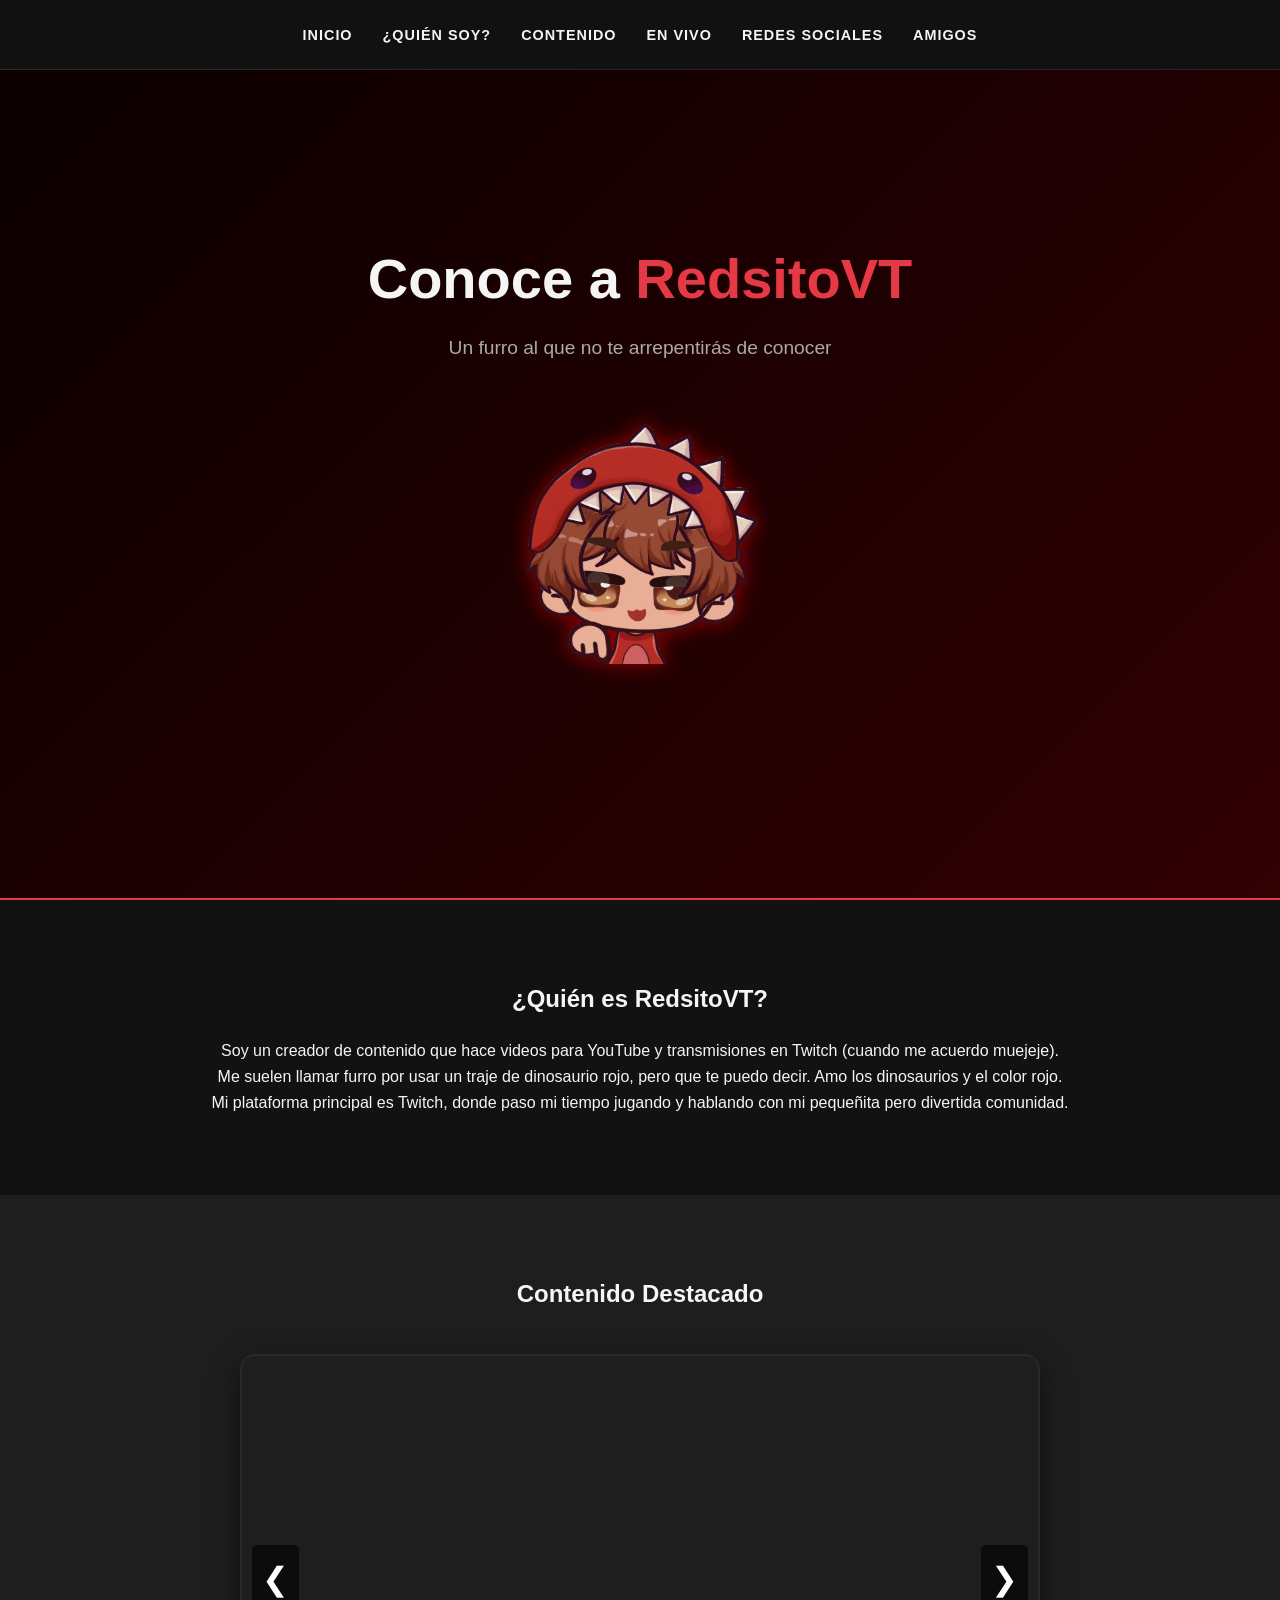
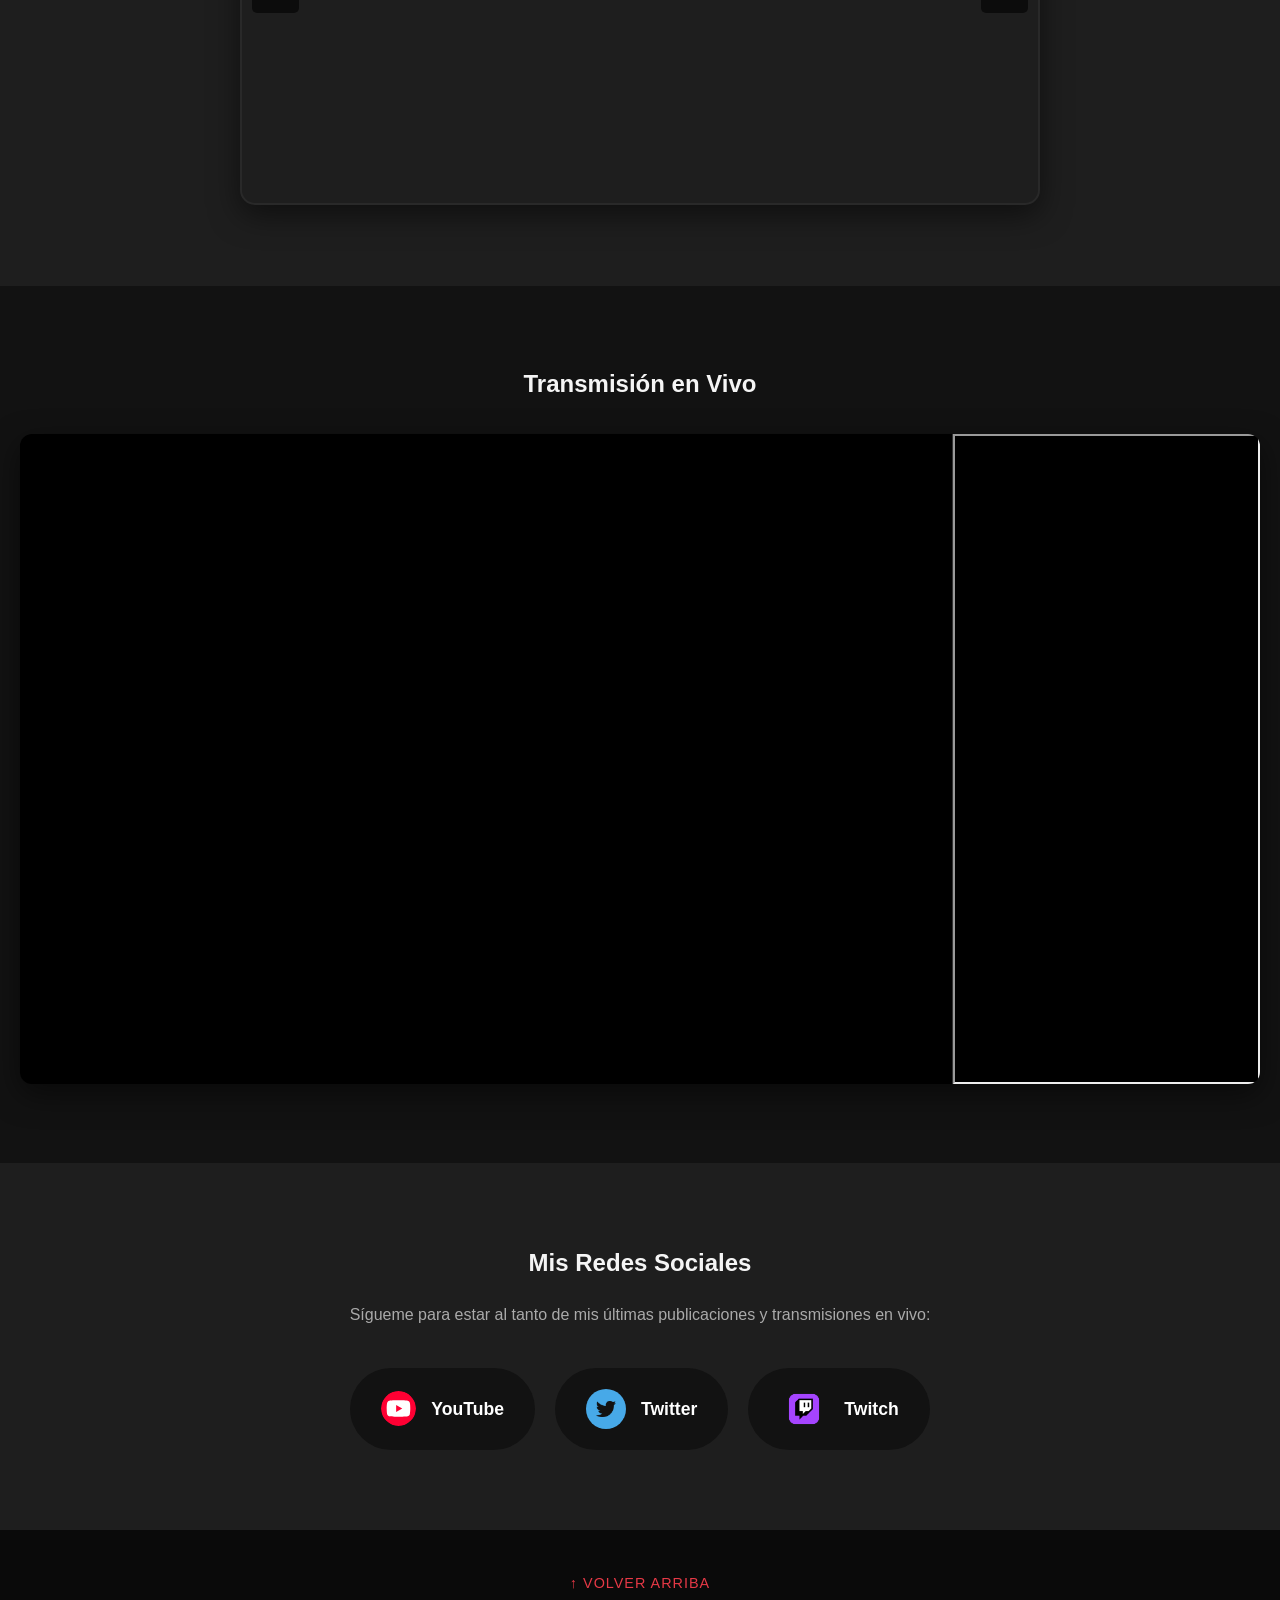
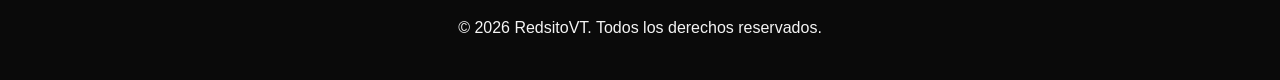
==== commit cd6a39fc: "Add files via upload" ====
--- a/index.html
+++ b/index.html
@@ -25,7 +25,7 @@
             <li><a href="#info">Contenido</a></li>
             <li><a href="#twitch-live">En Vivo</a></li>
             <li><a href="#rrss">Redes Sociales</a></li>
-            <li><a href="friends.html">Amigos</a></li>
+            <li><a href="#" id="open-popup">Amigos</a></li>
         </ul>
     </nav>
 
@@ -48,12 +48,36 @@
             
             <div class="slider-container">
                 <div class="slider-wrapper" id="slider-wrapper">
+
+                    <div class="slide">
+                        <div class="video-responsive">
+                            <iframe 
+                                src="https://www.youtube.com/embed/evIGGgHD8fU?si=u0ixOoYMMNAHJ2DJ" 
+                                title="Actualización de Alan Wake en Phasmophobia con AnahiZiX" 
+                                frameborder="0" 
+                                allow="accelerometer; autoplay; clipboard-write; encrypted-media; gyroscope; picture-in-picture; web-share" 
+                                allowfullscreen loading="lazy">
+                            </iframe>
+                        </div>
+                    </div>
                     
                     <div class="slide">
                         <div class="video-responsive">
                             <iframe 
+                                src="https://www.youtube.com/embed/Q7bp-O5s77c?si=7SEhcPqnE24aJfCZ"
+                                title="ESTRENO DE SUBNAUTICA 2" 
+                                frameborder="0" 
+                                allow="accelerometer; autoplay; clipboard-write; encrypted-media; gyroscope; picture-in-picture; web-share" 
+                                allowfullscreen loading="lazy">
+                            </iframe>
+                        </div>
+                    </div>
+                    
+                    <div class="slide">
+                        <div class="video-responsive">
+                            <iframe 
                                 src="https://www.youtube.com/embed/8inrSuzXqLM?si=LXzGefENIIt6cotC&amp" 
-                                title="YouTube video player" 
+                                title="Chun-Li vuelve a la tienda de Fortnite" 
                                 frameborder="0" 
                                 allow="accelerometer; autoplay; clipboard-write; encrypted-media; gyroscope; picture-in-picture; web-share" 
                                 allowfullscreen loading="lazy">
@@ -65,7 +89,7 @@
                         <div class="video-responsive">
                             <iframe 
                                 src="https://www.youtube.com/embed/lk-QDHTgvAA?si=2K_L40CB_Q0vxAA_" 
-                                title="YouTube video player" 
+                                title="Poppy Playtime: Chapter 5 - Gameplay Completo"
                                 frameborder="0" 
                                 allow="accelerometer; autoplay; clipboard-write; encrypted-media; gyroscope; picture-in-picture; web-share" 
                                 allowfullscreen loading="lazy">
@@ -132,6 +156,14 @@
         <p>© 2026 RedsitoVT. Todos los derechos reservados.</p>
     </footer>
 
+<div id="friends-popup" class="popup-overlay">
+    <div class="popup-content">
+        <span class="close-popup" id="close-popup">&times;</span>
+        <h2>¡Próximamente!</h2>
+        <p>La sección de Amigos aún no está disponible. ¡Se está trabajando en ello!</p>
+    </div>
+</div>
+
     <script>
         const navbar = document.getElementById('navbar');
         const mobileMenu = document.getElementById('mobile-menu');
@@ -172,31 +204,49 @@
             }
         });
 
-        // Slider
-        const wrapper = document.getElementById('slider-wrapper');
         const slides = document.querySelectorAll('.slide');
         const prevBtn = document.getElementById('prev-btn');
         const nextBtn = document.getElementById('next-btn');
 
         let currentIndex = 0;
-        const totalSlides = slides.length;
-
-        function updateSlider() {
-            //desplazar el wrapper horizontalmente según el índice actual
-            const percentage = -currentIndex * 100;
-            wrapper.style.transform = `translateX(${percentage}%)`;
+
+        slides[0].classList.add('active');
+
+        function showSlide(index) {
+            slides.forEach(slide => {
+                slide.classList.remove('active');
+            });
+            slides[index].classList.add('active');
         }
 
         nextBtn.addEventListener('click', () => {
-            //avanzar o volver al inicio si es el último
-            currentIndex = (currentIndex + 1) % totalSlides;
-            updateSlider();
+            currentIndex = (currentIndex + 1) % slides.length;
+            showSlide(currentIndex);
         });
 
         prevBtn.addEventListener('click', () => {
-            //retroceder o ir al final si es el primero
-            currentIndex = (currentIndex - 1 + totalSlides) % totalSlides;
-            updateSlider();
+            currentIndex = (currentIndex - 1 + slides.length) % slides.length;
+            showSlide(currentIndex);
+        });
+
+
+        const openPopupBtn = document.getElementById('open-popup');
+        const closePopupBtn = document.getElementById('close-popup');
+        const popupOverlay = document.getElementById('friends-popup');
+
+        openPopupBtn.addEventListener('click', (e) => {
+            e.preventDefault(); 
+            popupOverlay.classList.add('active');
+        });
+
+        closePopupBtn.addEventListener('click', () => {
+            popupOverlay.classList.remove('active');
+        });
+
+        popupOverlay.addEventListener('click', (e) => {
+            if (e.target === popupOverlay) {
+                popupOverlay.classList.remove('active');
+            }
         });
     </script>
 </body>
--- a/styles/styles.css
+++ b/styles/styles.css
@@ -171,7 +171,6 @@
     animation: fadeInUp 1s ease-out 0.3s forwards;
 }
 
-/*Estilos del Slider*/
 .slider-container {
     position: relative;
     max-width: 800px;
@@ -190,21 +189,31 @@
 }
 
 .slider-wrapper {
-    display: flex;
-    width: 100%;
-    transition: transform 0.5s ease-out; /* Animación de deslizamiento */
+    position: relative;
+    width: 100%;
 }
 
 .slide {
-    flex: 0 0 100%; /* Cada video ocupa el 100% del ancho del contenedor */
-    width: 100%;
-    background-color: #000;
+    position: absolute;
+    top: 0;
+    left: 0;
+    width: 100%;
+    opacity: 0;
+    transition: opacity 0.5s ease-in-out;
+    pointer-events: none;
+}
+
+.slide.active {
+    position: relative;
+    opacity: 1;
+    pointer-events: auto;
+    z-index: 1;
 }
 
 /* Ingeniería para mantener proporción 16:9 de YouTube/Twitch */
 .video-responsive {
     position: relative;
-    padding-bottom: 56.25%; /* 16:9 aspect ratio */
+    padding-bottom: 56.25%;
     height: 0;
     overflow: hidden;
 }
@@ -365,20 +374,16 @@
     }
 }
 
-/* ========================================================= */
-/* --- RESPONSIVE DESIGN (MÓVILES Y TABLETS) --- */
-/* ========================================================= */
+/*RESPONSIVE DESIGN (MÓVILES Y TABLETS) */
 
 @media (max-width: 768px) {
-    /* Ajuste Hero y GIF en móvil */
     .hero-gif {
-        max-width: 100px;
+        max-width: 150px;
     }
     .hero h1 {
         font-size: 2.5rem;
     }
 
-    /* Ajustes para la sección de Twitch principal */
     .twitch-wrapper {
         flex-direction: column;
         height: 800px; 
@@ -393,7 +398,6 @@
         border-top: 1px solid #333;
     }
 
-    /* Ajustes para la barra de navegación en móviles */
     #navbar {
         justify-content: flex-end; 
         padding-right: 25px;
@@ -444,10 +448,65 @@
     .menu-toggle.is-active .bar:nth-child(3) {
         transform: translateY(-8px) rotate(-45deg);
     }
-
-    /* Ajuste flechas slider en móvil (más pequeñas) */
     .slider-btn {
         font-size: 1.5rem;
         padding: 10px 5px;
     }
+}
+
+/* --- Popup de Amigos --- */
+.popup-overlay {
+    display: none; 
+    position: fixed;
+    top: 0;
+    left: 0;
+    width: 100%;
+    height: 100%;
+    background-color: rgba(0, 0, 0, 0.7);
+    z-index: 2000;
+    justify-content: center;
+    align-items: center;
+    backdrop-filter: blur(5px);
+}
+
+.popup-overlay.active {
+    display: flex;
+}
+
+.popup-content {
+    background-color: var(--bg-secondary);
+    padding: 40px;
+    border-radius: 15px;
+    text-align: center;
+    position: relative;
+    max-width: 400px;
+    width: 90%;
+    border: 2px solid var(--accent-red);
+    box-shadow: 0 0 20px rgba(230, 57, 70, 0.6), inset 0 0 10px rgba(230, 57, 70, 0.2);
+    animation: popUpAnim 0.4s cubic-bezier(0.175, 0.885, 0.32, 1.275) forwards;
+}
+
+.close-popup {
+    position: absolute;
+    top: 10px;
+    right: 15px;
+    font-size: 1.5rem;
+    color: var(--text-muted);
+    cursor: pointer;
+    transition: color 0.3s;
+}
+
+.close-popup:hover {
+    color: var(--accent-red);
+}
+
+@keyframes popUpAnim {
+    0% {
+        transform: scale(0.5);
+        opacity: 0;
+    }
+    100% {
+        transform: scale(1);
+        opacity: 1;
+    }
 }
